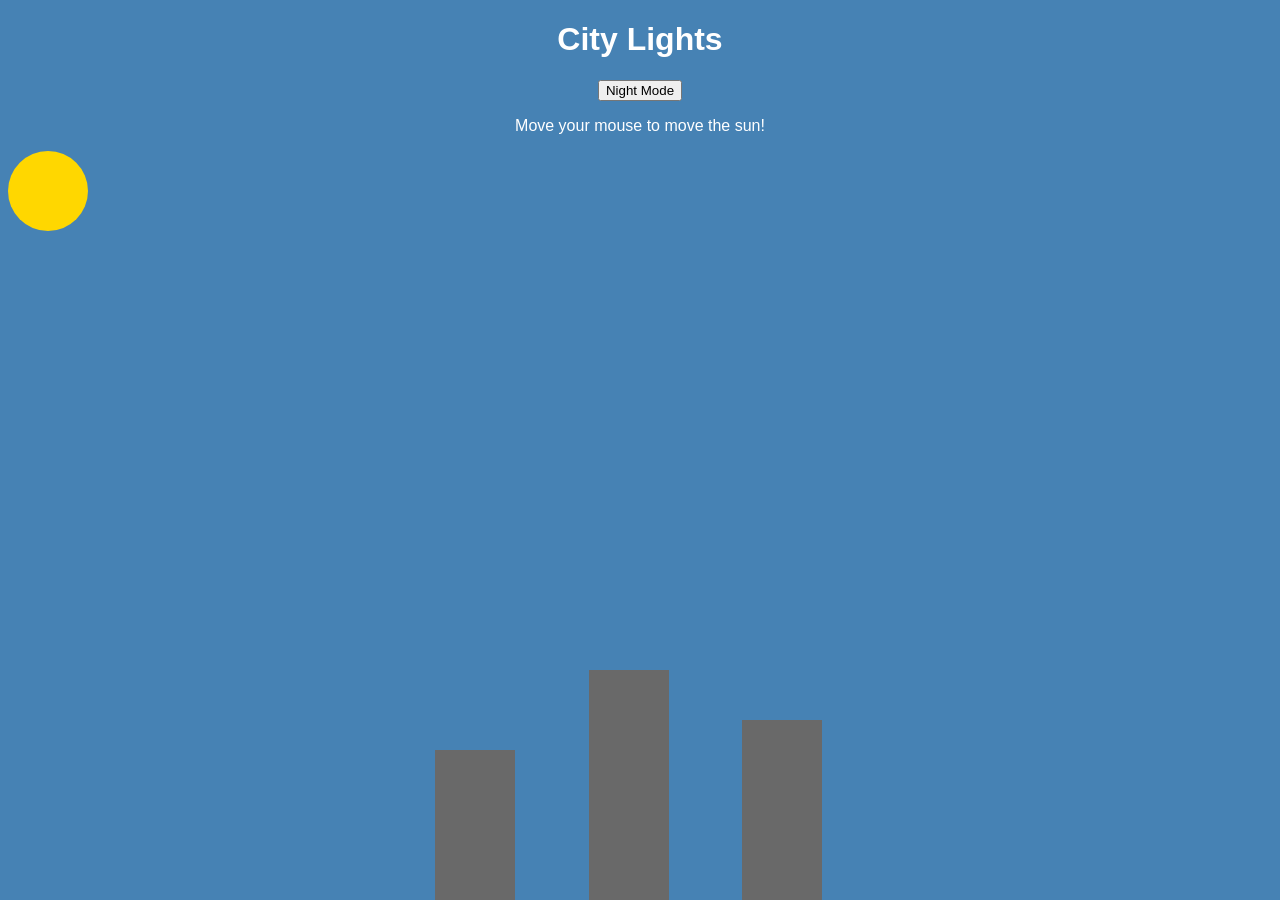
==== CCT360/lab2/index.html @ cefb5e6f "Add files via upload" ====
<!DOCTYPE html>
<html lang="en">
  <head>
    <meta charset="UTF-8" />
    <title>City Lights</title>
    <link rel="stylesheet" href="style.css" />
  </head>
  <body>
    <h1>City Lights</h1>
    <button id="btn">Night Mode</button>
    <p>Move your mouse to move the sun!</p>
    <div id="sun"></div>
    <div class="building" style="left: 34%; height: 150px"></div>
    <div class="building" style="left: 46%; height: 230px"></div>
    <div class="building" style="left: 58%; height: 180px"></div>
    <script src="script.js"></script>
  </body>
</html>
---- CCT360/lab2/style.css ----
body {
  background-color: steelblue;
  color: white;
  font-family: Arial, sans-serif;
  text-align: center;
  overflow: hidden;
}

#sun {
  position: absolute;
  width: 80px;
  height: 80px;
  border-radius: 50%;
  background-color: gold;
}

.building {
  position: absolute;
  bottom: 0;
  width: 80px;
  background-color: dimgray;
}
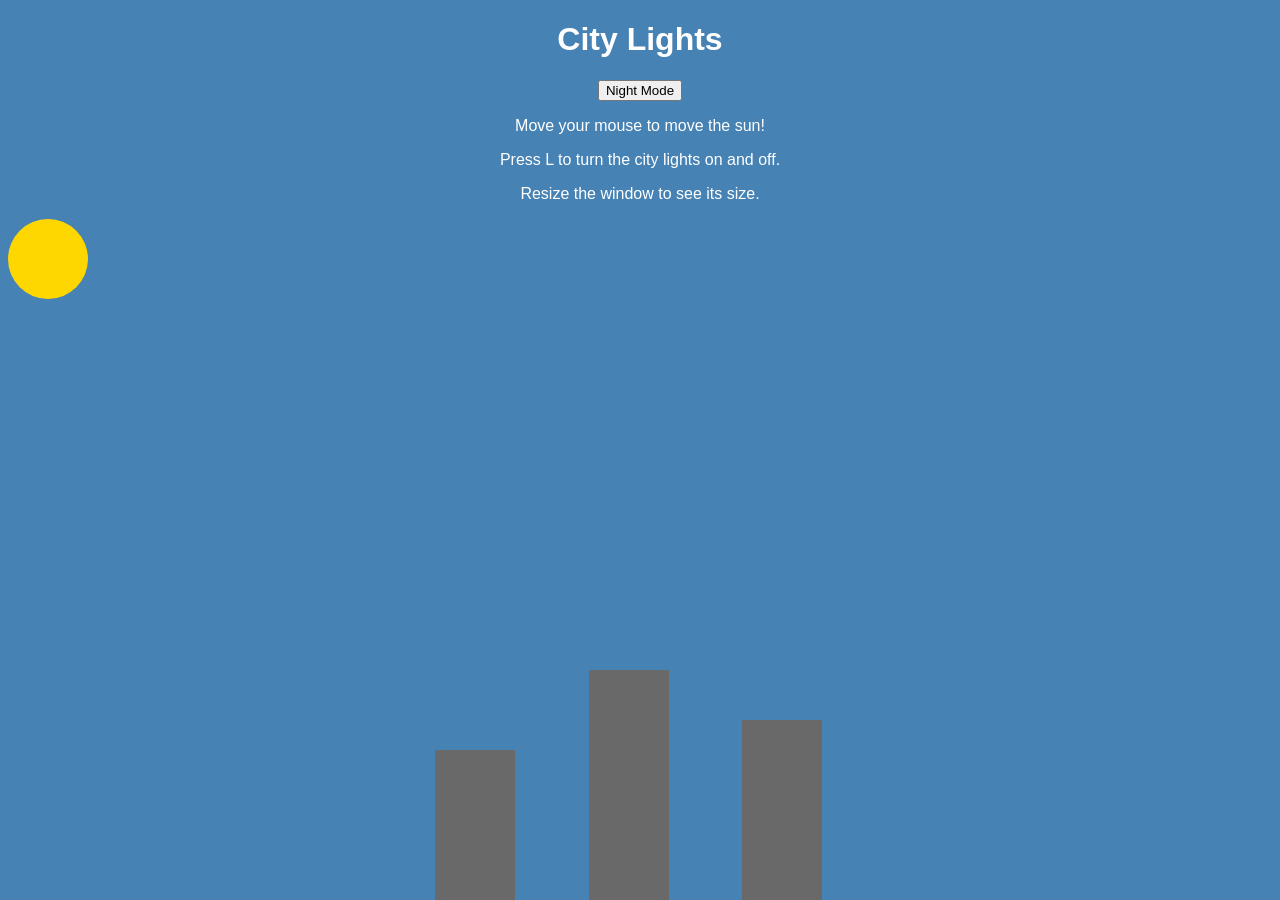
==== commit 8e1e3dd7: "Final Version" ====
--- a/CCT360/lab2/index.html
+++ b/CCT360/lab2/index.html
@@ -9,6 +9,8 @@
     <h1>City Lights</h1>
     <button id="btn">Night Mode</button>
     <p>Move your mouse to move the sun!</p>
+           <p>Press L to turn the city lights on and off.</p>
+       <p id="size">Resize the window to see its size.</p>
     <div id="sun"></div>
     <div class="building" style="left: 34%; height: 150px"></div>
     <div class="building" style="left: 46%; height: 230px"></div>
